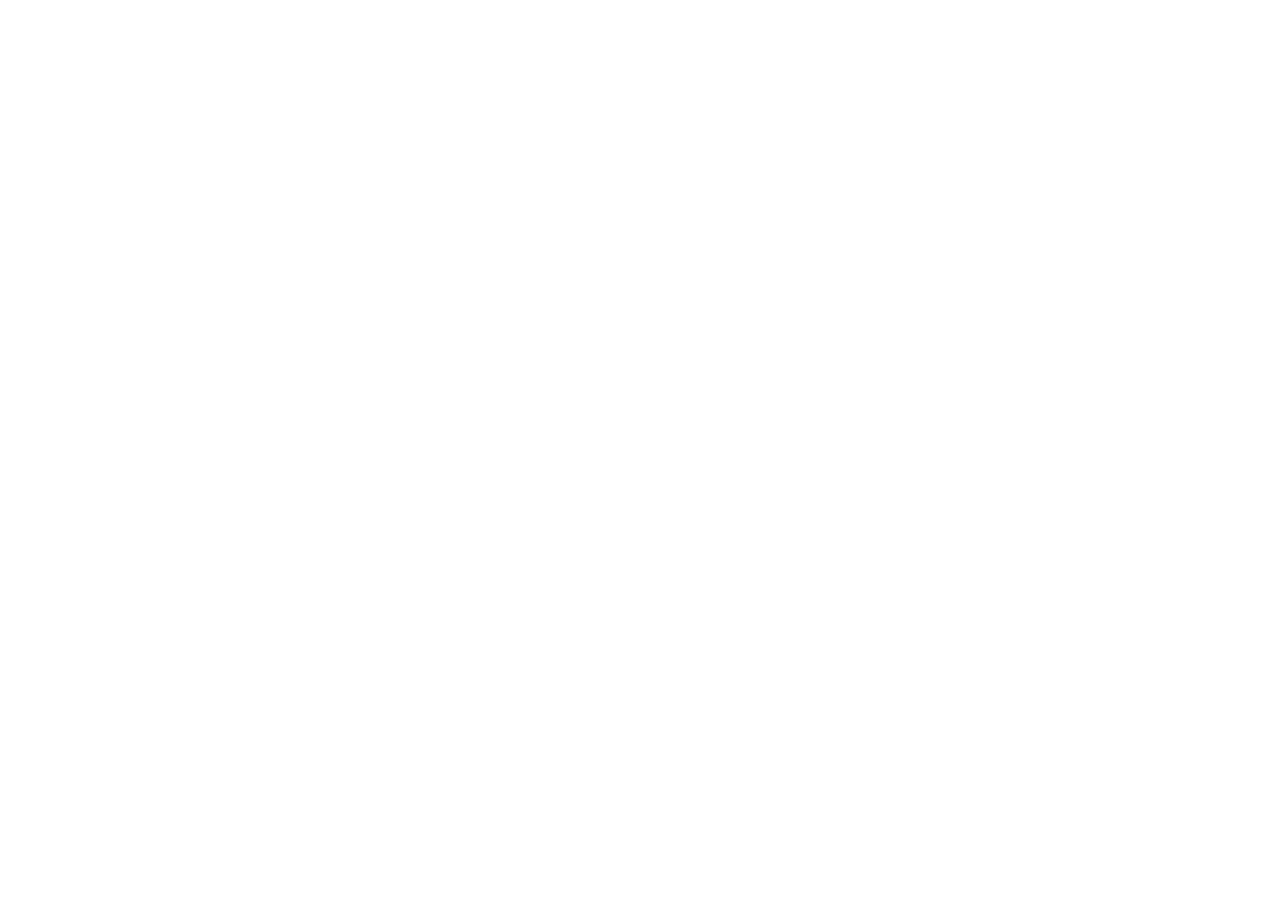
==== index.html @ 35c501c6 "add files" ====
<!DOCTYPE html>
<html lang="en">
<head>
    <meta charset="UTF-8">
    <meta name="viewport" content="width=device-width, initial-scale=1.0">
    <title>Document</title>
    <link rel="stylesheet" href="style.css">
</head>
<body>
    
</body>
</html>
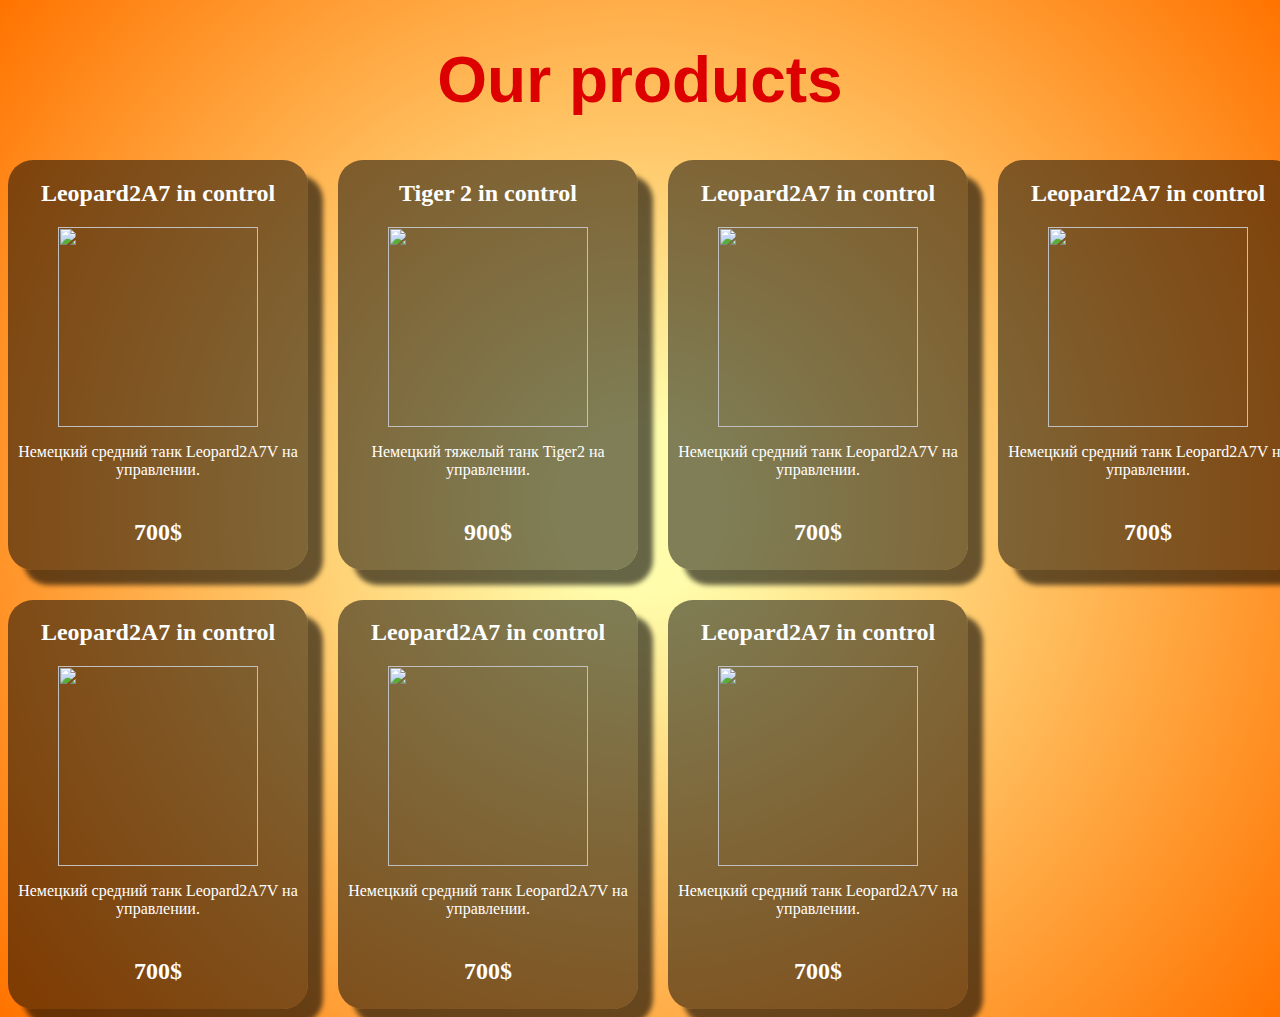
==== commit 96568f11: "Our products" ====
--- a/index.html
+++ b/index.html
@@ -7,6 +7,56 @@
     <link rel="stylesheet" href="style.css">
 </head>
 <body>
-    
+    <header><h1>Our products</h1></header>
+    <div class="main">
+        <section class="p1">
+            <h2 class="title">Leopard2A7 in control</h2>
+            <img src="https://tinyurl.com/bdfr47bm" alt="">
+            <p class="description">Немецкий средний танк Leopard2A7V на управлении.</p>
+            <p class="price">700$</p>
+        </section>
+
+        <section class="p1">
+            <h2 class="title">Tiger 2 in control</h2>
+            <img src="https://tinyurl.com/3njs9w3y" alt="">
+            <p class="description">Немецкий тяжелый танк Tiger2 на управлении.</p>
+            <p class="price">900$</p>
+        </section>
+
+        <section class="p1">
+            <h2 class="title">Leopard2A7 in control</h2>
+            <img src="https://tinyurl.com/bdfr47bm" alt="">
+            <p class="description">Немецкий средний танк Leopard2A7V на управлении.</p>
+            <p class="price">700$</p>
+        </section>
+
+        <section class="p1">
+            <h2 class="title">Leopard2A7 in control</h2>
+            <img src="https://tinyurl.com/bdfr47bm" alt="">
+            <p class="description">Немецкий средний танк Leopard2A7V на управлении.</p>
+            <p class="price">700$</p>
+        </section>
+
+        <section class="p1">
+            <h2 class="title">Leopard2A7 in control</h2>
+            <img src="https://tinyurl.com/bdfr47bm" alt="">
+            <p class="description">Немецкий средний танк Leopard2A7V на управлении.</p>
+            <p class="price">700$</p>
+        </section>
+
+        <section class="p1">
+            <h2 class="title">Leopard2A7 in control</h2>
+            <img src="https://tinyurl.com/bdfr47bm" alt="">
+            <p class="description">Немецкий средний танк Leopard2A7V на управлении.</p>
+            <p class="price">700$</p>
+        </section>
+
+        <section class="p1">
+            <h2 class="title">Leopard2A7 in control</h2>
+            <img src="https://tinyurl.com/bdfr47bm" alt="">
+            <p class="description">Немецкий средний танк Leopard2A7V на управлении.</p>
+            <p class="price">700$</p>
+        </section>
+    </div>
 </body>
 </html>--- a/style.css
+++ b/style.css
@@ -0,0 +1,42 @@
+body {
+    background: rgb(255,253,172);
+    background: radial-gradient(circle, rgba(255,253,172,1) 10%, rgba(255,115,0,1) 100%);
+}
+
+header {
+    color: #dd0000;
+    text-align: center;
+    font-size: 2em;
+    font-family: sans-serif;
+}
+
+.p1 {
+    display: flex;
+    flex-direction: column;
+    background-color: rgba(0, 0, 0, 0.5);
+    color: #FFF;
+    width: 300px;
+    align-items: center;
+    text-align: center;
+    border-radius: 25px;
+    box-shadow: 15px 15px 5px rgba(0, 0, 0, 0.6);
+
+}
+
+.price {
+    font-weight: bold;
+    font-size: 1.5em;
+}
+
+img {
+    display: block;
+    height: 200px;
+    width: 200px;
+}
+
+.main {
+    display: grid;
+    grid-template-columns: repeat(4, 1fr);
+    grid-gap: 30px;
+    justify-items: center;
+}